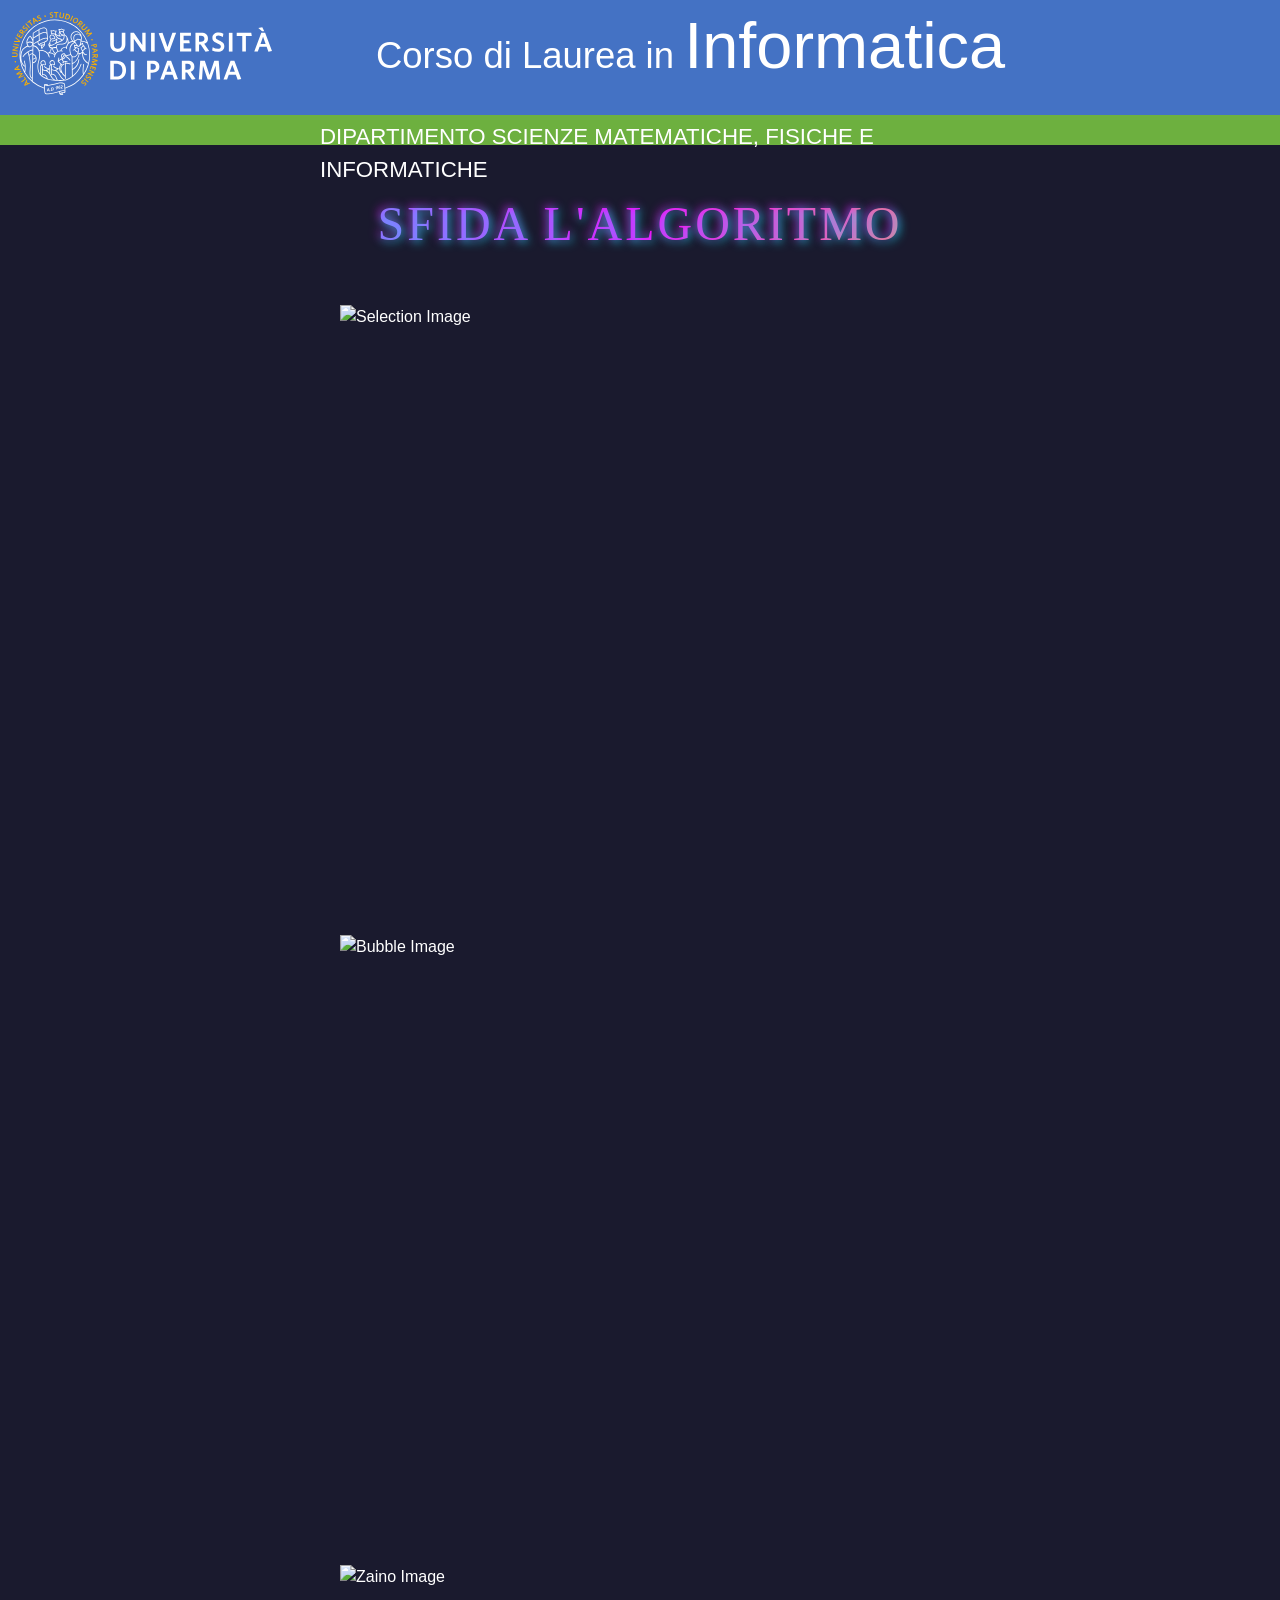
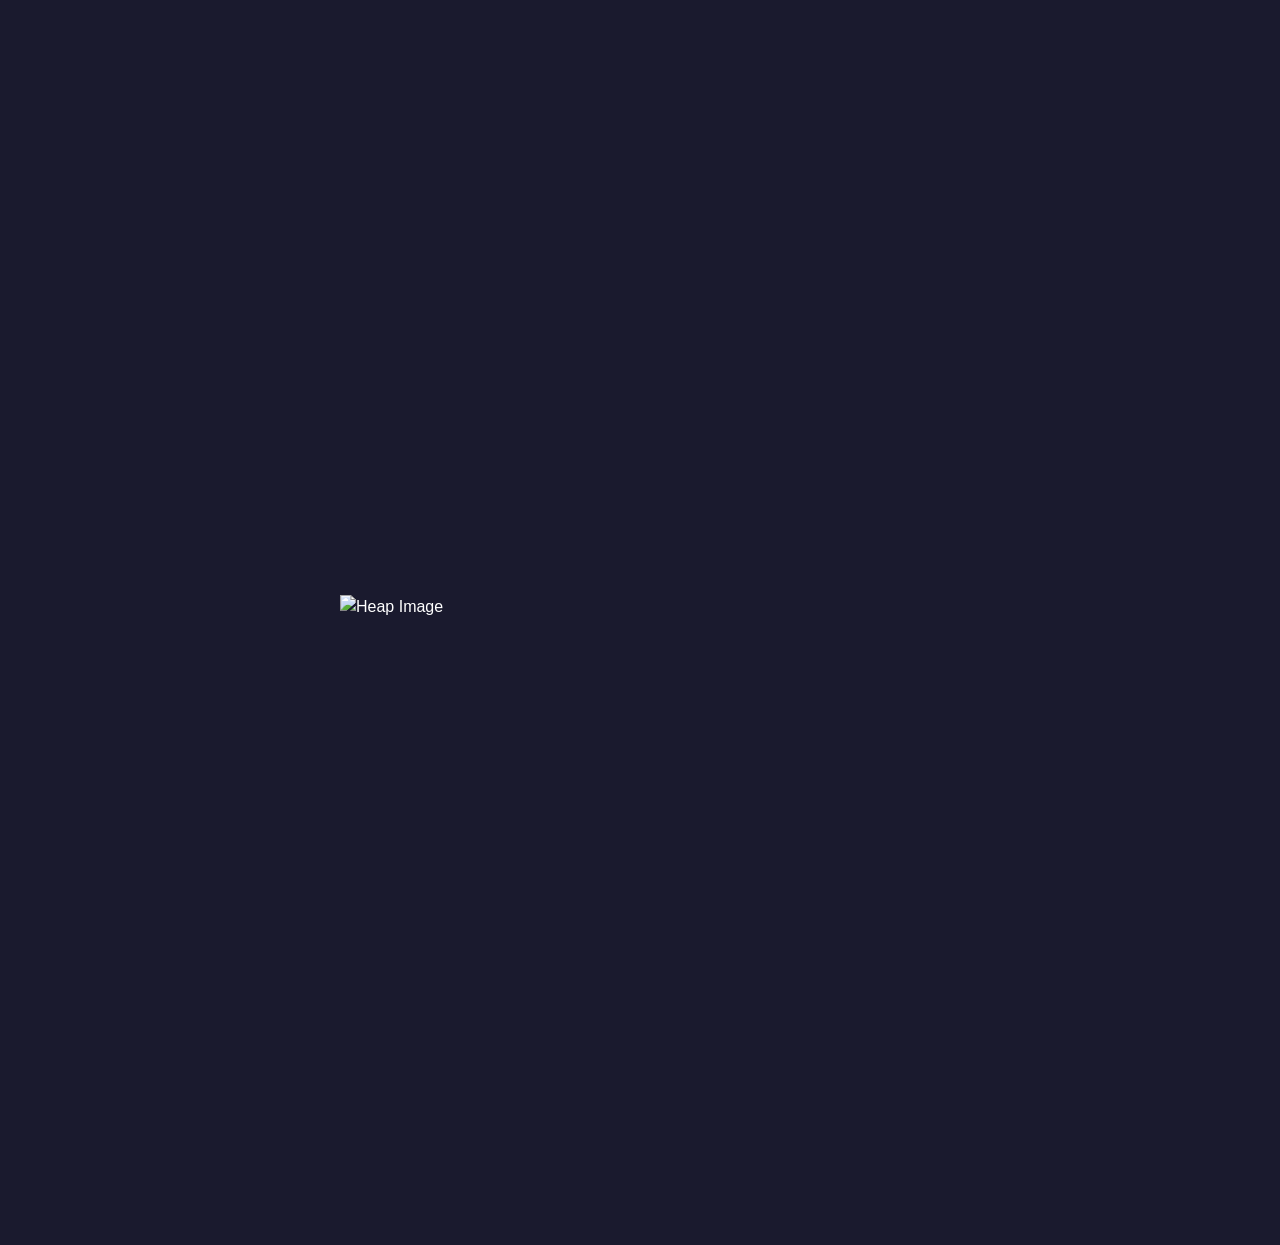
==== index.html @ 45ac34fc "modification on the main page of algorithms" ====
<!DOCTYPE html>
<html lang="en">
<head>
    <meta charset="UTF-8">
    <meta name="viewport" content="width=device-width, initial-scale=1.0">
    <meta http-equiv="X-UA-Compatible" content="IE=edge">
    <title>Sfida l'algoritmo</title>
      <link
      rel="icon"
      type="image/ico"
      href="https://francescorosi3.github.io/NotteRicercatori/logo%20-%20Copia.png"
    />
    <link rel="stylesheet" href="./Sfida l&#39;algoritmo_files/css" />
    <script src="./Sfida l&#39;algoritmo_files/jquery-3.6.0.min.js.download"></script>
    <script src="./Sfida l&#39;algoritmo_files/jquery-ui.js.download"></script>
    <link href="https://cdn.jsdelivr.net/npm/bootstrap@5.3.8/dist/css/bootstrap.min.css" rel="stylesheet" integrity="sha384-sRIl4kxILFvY47J16cr9ZwB07vP4J8+LH7qKQnuqkuIAvNWLzeN8tE5YBujZqJLB" crossorigin="anonymous">
    <link rel="stylesheet" href="sfida.css">
</head>
<body>
      <header>
      <div id="cont">
        <a
          href="https://francescorosi3.github.io/NotteRicercatori/grid/index.html"
        >
          <img
            id="id_logo"
            src="./Sfida l&#39;algoritmo_files/logo.svg"
            style="width: 260px"
          />
        </a>
        <p id="uno" style="margin-top: 5px">
          Corso di Laurea in <span id="due"> Informatica</span>
        </p>
      </div>
    </header>
     <div class="subheader">
      <span>DIPARTIMENTO SCIENZE MATEMATICHE, FISICHE E INFORMATICHE</span>
    </div>
        <!-- start here -->
    <div class="container">
   <div class="title"><h1>SFIDA L'ALGORITMO</h1></div>
   <div class="game-grid">
    <div class="selection">
        <!-- Add your image inside -->
        <img src="/edu-algos/SELECTION SORT_files/Screenshot from 2025-12-06 21-57-52.png" alt="Selection Image">
    </div>
    <div class="bubble">
        <!-- Add your image inside -->
        <img src="/edu-algos/BUBBLE SORT_files/Pasted image.png" alt="Bubble Image">
    </div>
    <div class="zaino">
        <!-- Add your image inside -->
        <img src="/edu-algos/Zaino_Game/Pasted image.png" alt="Zaino Image">
    </div>
    <div class="heap">
        <!-- Add your image inside -->
        <img src="/edu-algos/HEAP SORT_files/Pasted image.png" alt="Heap Image">
    </div>
</div>

      

   </div>
      <!-- end here  -->

    

    
</body>
</html>
---- sfida.css ----
body {
    background-color: #1a1a2e;
    color: #ffffff; /* makes text readable */
    font-family: 'Arial', sans-serif;
}

.title{
  grid-area: tit;
  margin-top:2%;
  height:60px;
   text-align: center;
    margin-top: 50px;
}
.title h1 {
    font-family: 'Press Start 2P', cursive; /* Retro/gaming vibe */
    font-size: 3rem;
    color: #00ffff; /* Neon cyan for that gaming glow */
    background: linear-gradient(90deg, #00ffff, #ff00ff, #ffff00);
    background-clip: text;
    -webkit-background-clip: text;
    color: transparent; /* make gradient visible */
    text-transform: uppercase;
    letter-spacing: 3px;
    text-shadow: 2px 2px 10px rgba(0, 255, 255, 0.7), 
                 -2px -2px 10px rgba(255, 0, 255, 0.7);
    animation: glow 2s ease-in-out infinite alternate;
}
/* Simple glow animation */
@keyframes glow {
    0% {
        text-shadow: 2px 2px 10px rgba(0, 255, 255, 0.7), 
                     -2px -2px 10px rgba(255, 0, 255, 0.7);
    }
    50% {
        text-shadow: 4px 4px 20px rgba(0, 255, 255, 0.9), 
                     -4px -4px 20px rgba(255, 0, 255, 0.9);
    }
    100% {
        text-shadow: 2px 2px 10px rgba(0, 255, 255, 0.7), 
                     -2px -2px 10px rgba(255, 0, 255, 0.7);
    }
}

/* Grid layout for the squares */
.game-grid {
    display: flex;
    justify-content: center; /* center horizontally */
    gap: 30px; /* space between squares */
    margin: 50px 0;
    flex-wrap: wrap; /* allows new rows when adding more squares */
}

/* Base style for the squares */
.selection, .bubble, .zaino, .heap {
    width: 600px;
    height: 600px;
    background-color: #1a1a2e; /* dark game background */
    border: 3px  #00ffff; /* neon border */
    display: flex;
    align-items: center;
    justify-content: center;
    overflow: hidden;
    position: relative;
    transition: transform 0.3s ease, box-shadow 0.3s ease, border-color 0.3s ease;
    cursor: pointer;
}

/* Add image inside squares */
.selection img, .bubble img, .zaino img , .heap img{
   width: 100%;
    height: 100%;
    object-fit: cover; /* makes the image fill the div completely */
    transition: transform 0.3s ease;
}

/* Hover effect: zoom and glow */
.selection:hover, .bubble:hover, .zaino:hover, .heap:hover{
    transform: scale(1.05);
    box-shadow: 0 0 40px #00ffff, 0 0 80px #ff00ff;
    border-color: #ff00ff;
}

.selection:hover img, .bubble:hover img, .zaino:hover img, .heap:hover {
    transform: scale(1.1);
}


.grid-container {
  display: grid;
  grid-template-areas:
  'tit tit'
  'sel bub zai hea';
  gap: 5px;
  background-color: #eaeceb;
  width:90%;
  margin:0% 10%;
}

  .grid-container > div {

    text-align: center;
    padding: 20px 0;
    border-radius:20px;
    font-size:3ch;
  }


  html{
  font-family: 'Segoe UI', Tahoma, Geneva, Verdana, sans-serif;
   background-color: #1a1a2e;
    color: #ffffff; /* makes text readable */
    font-family: 'Arial', sans-serif;
  background-image: "logoGrigio.png";
}


header{
  background-color: rgb(68,114,196);
  width:110%;
  margin-left:-8px;
  margin-top:-8px;
  color:white;
  font-family:Lato, Geneva, Tahoma, sans-serif;
  display:flex;
  height:fit-content;

}

#id_logo{
  grid-area:logo;
  float:left;
  margin:20px 0px 20px 20px;
  width:10%;
}

/* va bene per pc 
p#uno{
  grid-area:uno;
  font-size:4ch;
  float:left;
  align-items:center;
  position: absolute;
  left: 50%;
  transform: translate( -50%);
  border:1px solid black;
}*/

p#uno{
  font-size:4.1ch;
  float:left;
  align-items:center;
  position: absolute;
  margin-left:30%;
  /* border:1px solid black; */
}



#due{
  grid-area:due;
  font-size:3.2ch;
}



.subheader{
  background-color: rgb(109,176,63);
  color:white;
  
  width:110%;
  height:30.5px;
  
  margin-left:-8px;
  padding-top:5px;
  padding-bottom: 5px;
  
  font-family:Lato, Geneva, Tahoma, sans-serif;
  font-size:2.5ch;
 
}

.subheader>span{
  left: 50%;
  transform: translate( -50%);
  align-items:center;
  position: absolute;
}

.shp{
  background-color: rgb(109,176,63);
  color:white;
  
  width:110%;
  height:37px;

  text-align:center;

  margin-left:-8px;
  padding-top:5px;

  font-family:Lato, Geneva, Tahoma, sans-serif;
  font-size:3.5ch;
}
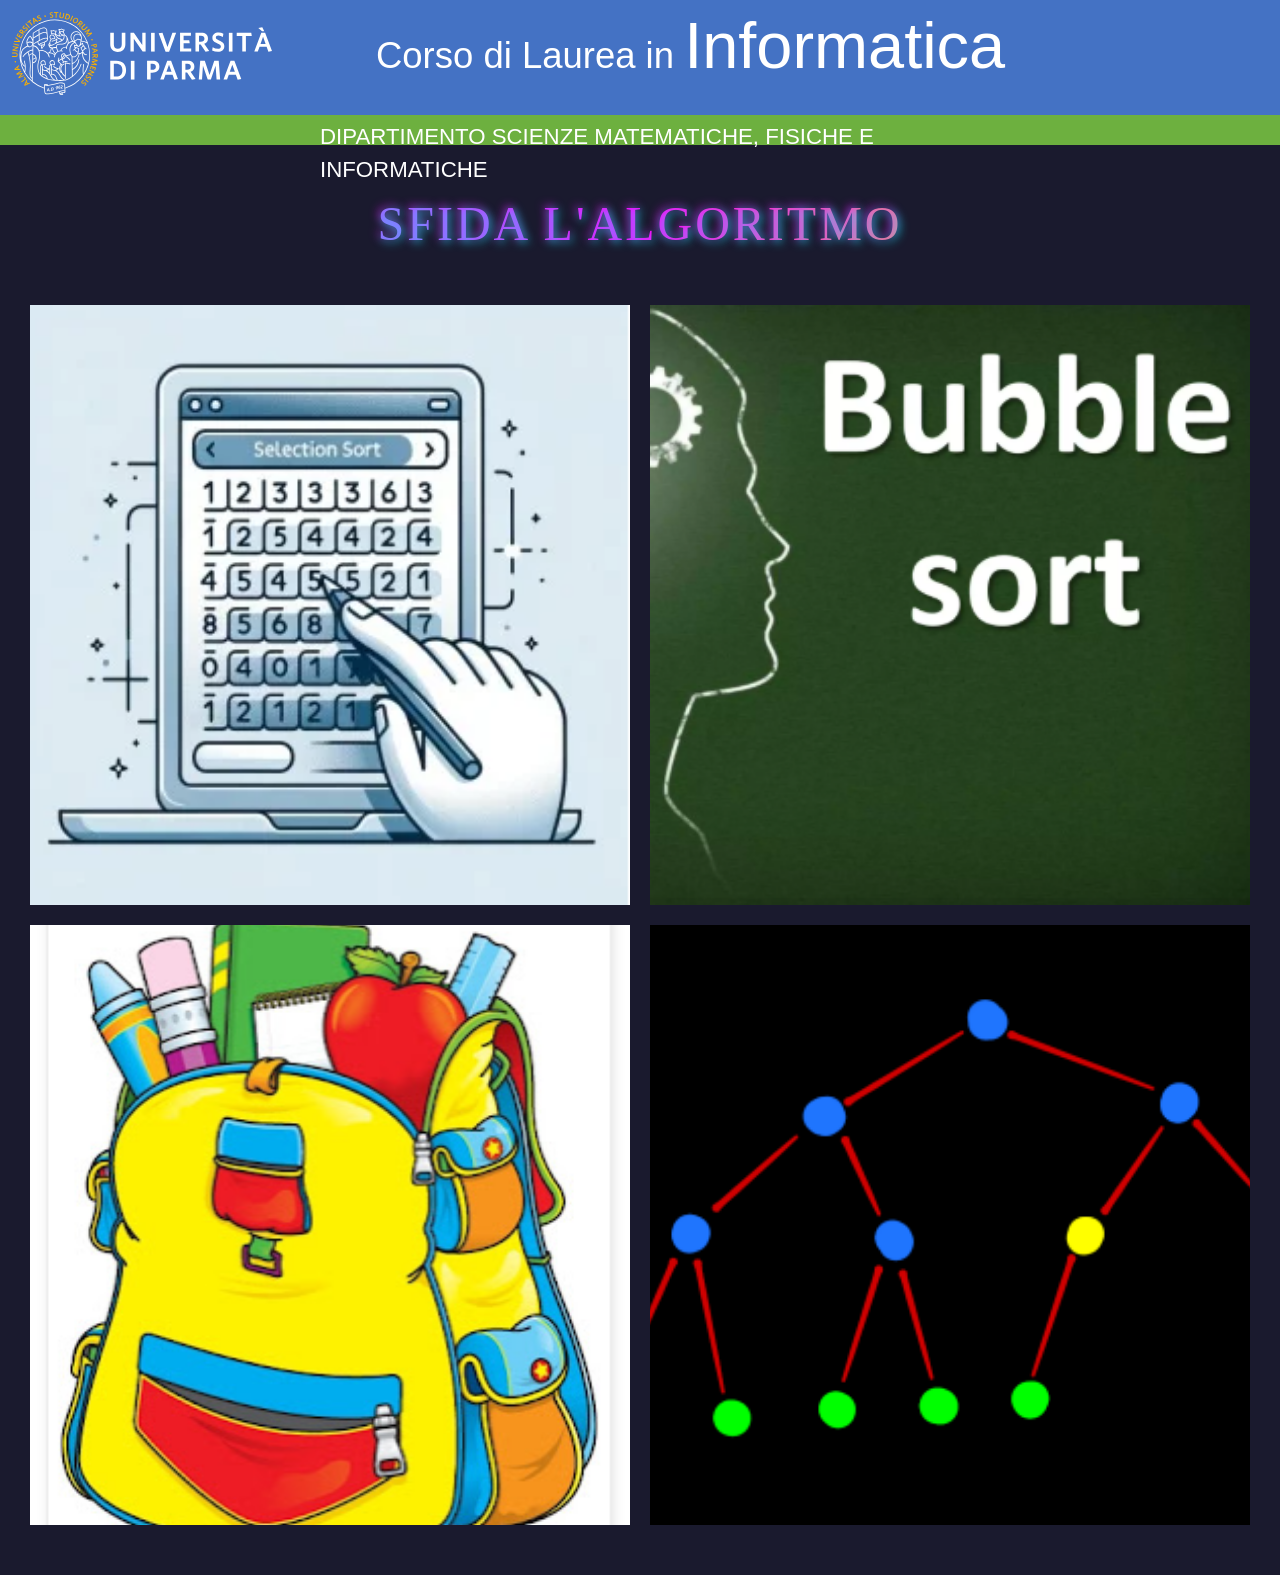
==== commit f98a5c5c: "modification on the main page of algorithms" ====
--- a/index.html
+++ b/index.html
@@ -42,19 +42,19 @@
    <div class="game-grid">
     <div class="selection">
         <!-- Add your image inside -->
-        <img src="/edu-algos/SELECTION SORT_files/Screenshot from 2025-12-06 21-57-52.png" alt="Selection Image">
+        <img src="./SELECTION SORT_files/Screenshot from 2025-12-06 21-57-52.png" alt="Selection Image" id="selection">
     </div>
     <div class="bubble">
         <!-- Add your image inside -->
-        <img src="/edu-algos/BUBBLE SORT_files/Pasted image.png" alt="Bubble Image">
+        <img src="./BUBBLE SORT_files/Pasted image.png" alt="Bubble Image" id="bubble">
     </div>
     <div class="zaino">
         <!-- Add your image inside -->
-        <img src="/edu-algos/Zaino_Game/Pasted image.png" alt="Zaino Image">
+        <img src="./Zaino_Game/Pasted image.png" alt="Zaino Image" id="zaino">
     </div>
     <div class="heap">
         <!-- Add your image inside -->
-        <img src="/edu-algos/HEAP SORT_files/Pasted image.png" alt="Heap Image">
+        <img src="./HEAP SORT_files/Pasted image.png" alt="Heap Image" id="heap">
     </div>
 </div>
 
@@ -65,6 +65,6 @@
 
     
 
-    
+    <script src="./sfida.js" ></script>
 </body>
 </html>
--- a/sfida.css
+++ b/sfida.css
@@ -202,5 +202,12 @@
   font-size:3.5ch;
 }
 
-
-
+.game-grid {
+    display: grid;
+    /* Creates exactly 2 columns of equal width */
+    grid-template-columns: 1fr 1fr;
+    /* Adds consistent spacing between all items */
+    gap: 20px;
+}
+
+
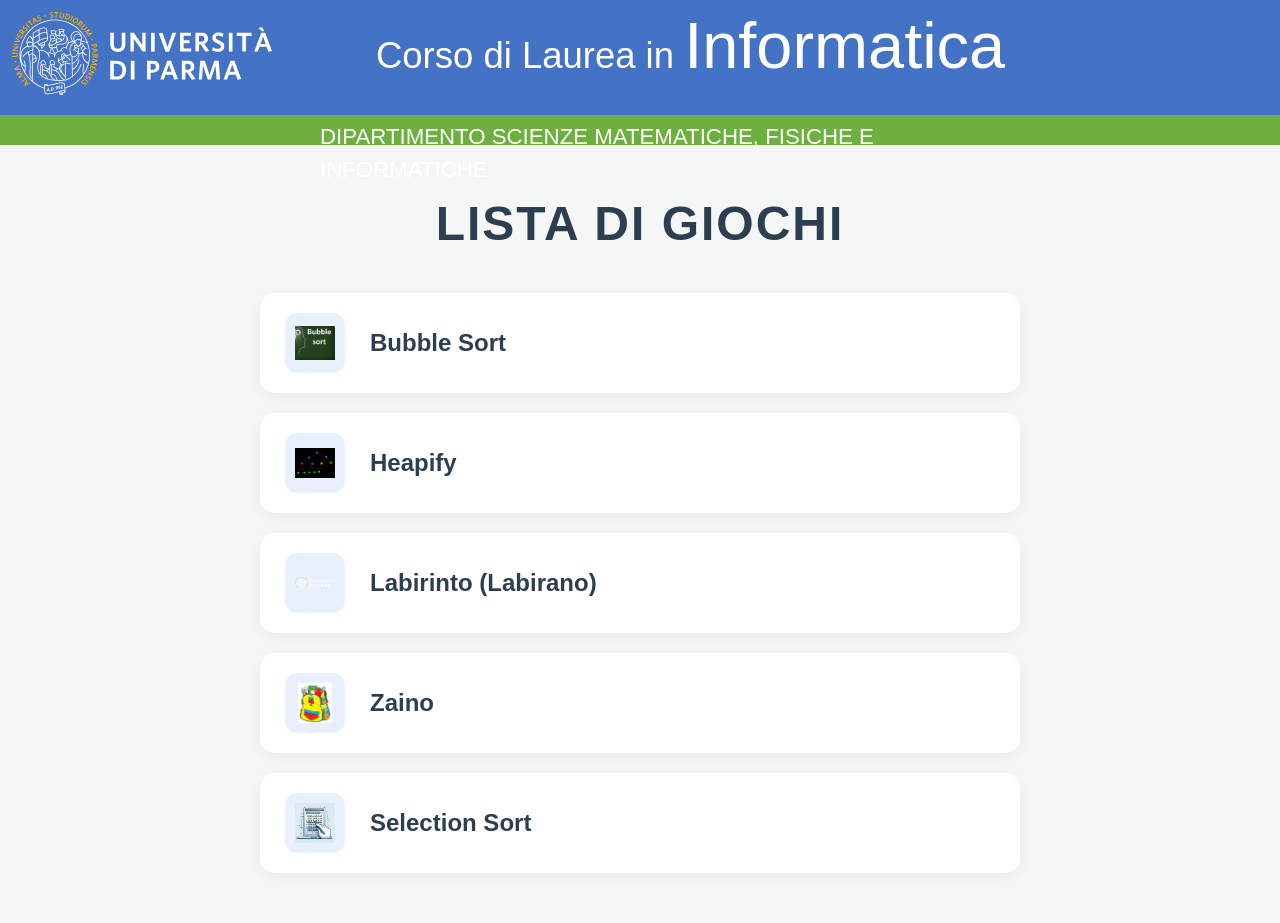
==== commit 46aa0c10: "New features to the game and update the list of games" ====
--- a/index.html
+++ b/index.html
@@ -17,7 +17,7 @@
     <link rel="stylesheet" href="sfida.css">
 </head>
 <body>
-      <header>
+    <header>
       <div id="cont">
         <a
           href="https://francescorosi3.github.io/NotteRicercatori/grid/index.html"
@@ -38,23 +38,41 @@
     </div>
         <!-- start here -->
     <div class="container">
-   <div class="title"><h1>SFIDA L'ALGORITMO</h1></div>
-   <div class="game-grid">
-    <div class="selection">
-        <!-- Add your image inside -->
-        <img src="./SELECTION SORT_files/Screenshot from 2025-12-06 21-57-52.png" alt="Selection Image" id="selection">
+   <div class="title"><h1>Lista di giochi</h1></div>
+   <div class="game-list">
+    <div class="game-item" id="bubble">
+        <div class="icon-container">
+            <img src="./BUBBLE SORT_files/Pasted image.png" alt="Bubble Sort">
+        </div>
+        <span class="game-name">Bubble Sort</span>
     </div>
-    <div class="bubble">
-        <!-- Add your image inside -->
-        <img src="./BUBBLE SORT_files/Pasted image.png" alt="Bubble Image" id="bubble">
+    
+    <div class="game-item" id="heap">
+        <div class="icon-container">
+            <img src="./HEAP SORT_files/Pasted image.png" alt="Heap Sort">
+        </div>
+        <span class="game-name">Heapify</span>
     </div>
-    <div class="zaino">
-        <!-- Add your image inside -->
-        <img src="./Zaino_Game/Pasted image.png" alt="Zaino Image" id="zaino">
+
+    <div class="game-item" id="labirano">
+        <div class="icon-container">
+            <img src="./labirinto/icons/logo.svg" alt="Labirano">
+        </div>
+        <span class="game-name">Labirinto (Labirano)</span>
     </div>
-    <div class="heap">
-        <!-- Add your image inside -->
-        <img src="./HEAP SORT_files/Pasted image.png" alt="Heap Image" id="heap">
+
+    <div class="game-item" id="zaino">
+        <div class="icon-container">
+            <img src="./Zaino_Game/Pasted image.png" alt="Zaino Game">
+        </div>
+        <span class="game-name">Zaino</span>
+    </div>
+
+    <div class="game-item" id="selection">
+        <div class="icon-container">
+            <img src="./SELECTION SORT_files/Screenshot from 2025-12-06 21-57-52.png" alt="Selection Sort">
+        </div>
+        <span class="game-name">Selection Sort</span>
     </div>
 </div>
 
--- a/sfida.css
+++ b/sfida.css
@@ -1,119 +1,87 @@
 body {
-    background-color: #1a1a2e;
-    color: #ffffff; /* makes text readable */
-    font-family: 'Arial', sans-serif;
+  background-color: #f4f7f6; /* Clean, light background */
+  color: #333; /* Dark text for readability */
+  font-family: "Segoe UI", Tahoma, Geneva, Verdana, sans-serif;
+  margin: 0;
+  padding: 0;
 }
 
-.title{
-  grid-area: tit;
-  margin-top:2%;
-  height:60px;
-   text-align: center;
-    margin-top: 50px;
-}
-.title h1 {
-    font-family: 'Press Start 2P', cursive; /* Retro/gaming vibe */
-    font-size: 3rem;
-    color: #00ffff; /* Neon cyan for that gaming glow */
-    background: linear-gradient(90deg, #00ffff, #ff00ff, #ffff00);
-    background-clip: text;
-    -webkit-background-clip: text;
-    color: transparent; /* make gradient visible */
-    text-transform: uppercase;
-    letter-spacing: 3px;
-    text-shadow: 2px 2px 10px rgba(0, 255, 255, 0.7), 
-                 -2px -2px 10px rgba(255, 0, 255, 0.7);
-    animation: glow 2s ease-in-out infinite alternate;
-}
-/* Simple glow animation */
-@keyframes glow {
-    0% {
-        text-shadow: 2px 2px 10px rgba(0, 255, 255, 0.7), 
-                     -2px -2px 10px rgba(255, 0, 255, 0.7);
-    }
-    50% {
-        text-shadow: 4px 4px 20px rgba(0, 255, 255, 0.9), 
-                     -4px -4px 20px rgba(255, 0, 255, 0.9);
-    }
-    100% {
-        text-shadow: 2px 2px 10px rgba(0, 255, 255, 0.7), 
-                     -2px -2px 10px rgba(255, 0, 255, 0.7);
-    }
+.title {
+  text-align: center;
+  margin-top: 50px;
+  margin-bottom: 40px;
 }
 
-/* Grid layout for the squares */
-.game-grid {
-    display: flex;
-    justify-content: center; /* center horizontally */
-    gap: 30px; /* space between squares */
-    margin: 50px 0;
-    flex-wrap: wrap; /* allows new rows when adding more squares */
+.title h1 {
+  font-family: "Segoe UI", sans-serif;
+  font-weight: 800;
+  font-size: 3rem;
+  color: #2c3e50;
+  text-transform: uppercase;
+  letter-spacing: 2px;
+  margin: 0;
 }
 
-/* Base style for the squares */
-.selection, .bubble, .zaino, .heap {
-    width: 600px;
-    height: 600px;
-    background-color: #1a1a2e; /* dark game background */
-    border: 3px  #00ffff; /* neon border */
-    display: flex;
-    align-items: center;
-    justify-content: center;
-    overflow: hidden;
-    position: relative;
-    transition: transform 0.3s ease, box-shadow 0.3s ease, border-color 0.3s ease;
-    cursor: pointer;
+/* Container for the list */
+.game-list {
+  display: flex;
+  flex-direction: column;
+  align-items: center;
+  gap: 20px;
+  max-width: 800px;
+  margin: 0 auto 50px auto;
+  padding: 0 20px;
 }
 
-/* Add image inside squares */
-.selection img, .bubble img, .zaino img , .heap img{
-   width: 100%;
-    height: 100%;
-    object-fit: cover; /* makes the image fill the div completely */
-    transition: transform 0.3s ease;
+/* Individual Game Item Card */
+.game-item {
+  display: flex;
+  align-items: center;
+  background-color: #ffffff;
+  width: 100%;
+  padding: 20px;
+  border-radius: 15px;
+  box-shadow: 0 4px 15px rgba(0, 0, 0, 0.05);
+  transition:
+    transform 0.2s ease,
+    box-shadow 0.2s ease;
+  cursor: pointer;
+  border-left: 5px solid transparent;
 }
 
-/* Hover effect: zoom and glow */
-.selection:hover, .bubble:hover, .zaino:hover, .heap:hover{
-    transform: scale(1.05);
-    box-shadow: 0 0 40px #00ffff, 0 0 80px #ff00ff;
-    border-color: #ff00ff;
+.game-item:hover {
+  transform: translateY(-3px);
+  box-shadow: 0 8px 25px rgba(0, 0, 0, 0.1);
+  border-left: 5px solid #3498db; /* Accent color on hover */
 }
 
-.selection:hover img, .bubble:hover img, .zaino:hover img, .heap:hover {
-    transform: scale(1.1);
+/* Icon Container */
+.icon-container {
+  width: 60px;
+  height: 60px;
+  display: flex;
+  align-items: center;
+  justify-content: center;
+  background-color: #e8f0fe;
+  border-radius: 12px;
+  margin-right: 25px;
+  flex-shrink: 0;
 }
 
-
-.grid-container {
-  display: grid;
-  grid-template-areas:
-  'tit tit'
-  'sel bub zai hea';
-  gap: 5px;
-  background-color: #eaeceb;
-  width:90%;
-  margin:0% 10%;
+.icon-container img {
+  width: 40px;
+  height: 40px;
+  object-fit: contain;
 }
 
-  .grid-container > div {
-
-    text-align: center;
-    padding: 20px 0;
-    border-radius:20px;
-    font-size:3ch;
-  }
-
-
-  html{
-  font-family: 'Segoe UI', Tahoma, Geneva, Verdana, sans-serif;
-   background-color: #1a1a2e;
-    color: #ffffff; /* makes text readable */
-    font-family: 'Arial', sans-serif;
-  background-image: "logoGrigio.png";
+/* Game Name Text */
+.game-name {
+  font-size: 1.5rem;
+  font-weight: 600;
+  color: #2c3e50;
 }
 
-
+/* Header Styles - Restored to Original */
 header{
   background-color: rgb(68,114,196);
   width:110%;
@@ -123,7 +91,11 @@
   font-family:Lato, Geneva, Tahoma, sans-serif;
   display:flex;
   height:fit-content;
+}
 
+#cont {
+    /* No specific style in original for #cont, but it was used for structure */
+    display: block;
 }
 
 #id_logo{
@@ -131,19 +103,8 @@
   float:left;
   margin:20px 0px 20px 20px;
   width:10%;
+  /* Original width was controlled inline style="width: 260px" and JS, so we keep CSS minimal here as it was */
 }
-
-/* va bene per pc 
-p#uno{
-  grid-area:uno;
-  font-size:4ch;
-  float:left;
-  align-items:center;
-  position: absolute;
-  left: 50%;
-  transform: translate( -50%);
-  border:1px solid black;
-}*/
 
 p#uno{
   font-size:4.1ch;
@@ -151,32 +112,28 @@
   align-items:center;
   position: absolute;
   margin-left:30%;
-  /* border:1px solid black; */
+  color: white; /* Ensure text is white on blue background */
 }
-
-
 
 #due{
   grid-area:due;
   font-size:3.2ch;
+  color: white;
 }
-
-
 
 .subheader{
   background-color: rgb(109,176,63);
   color:white;
-  
+
   width:110%;
   height:30.5px;
-  
+
   margin-left:-8px;
   padding-top:5px;
   padding-bottom: 5px;
-  
+
   font-family:Lato, Geneva, Tahoma, sans-serif;
   font-size:2.5ch;
- 
 }
 
 .subheader>span{
@@ -186,28 +143,27 @@
   position: absolute;
 }
 
-.shp{
-  background-color: rgb(109,176,63);
-  color:white;
-  
-  width:110%;
-  height:37px;
+/* Responsive adjustments */
+@media (max-width: 768px) {
+  .title h1 {
+    font-size: 2rem;
+  }
 
-  text-align:center;
+  .game-item {
+    padding: 15px;
+  }
 
-  margin-left:-8px;
-  padding-top:5px;
+  .game-name {
+    font-size: 1.2rem;
+  }
 
-  font-family:Lato, Geneva, Tahoma, sans-serif;
-  font-size:3.5ch;
+  #cont {
+    flex-direction: column;
+    text-align: center;
+  }
+
+  p#uno {
+    margin-left: 0;
+    margin-top: 10px;
+  }
 }
-
-.game-grid {
-    display: grid;
-    /* Creates exactly 2 columns of equal width */
-    grid-template-columns: 1fr 1fr;
-    /* Adds consistent spacing between all items */
-    gap: 20px;
-}
-
-
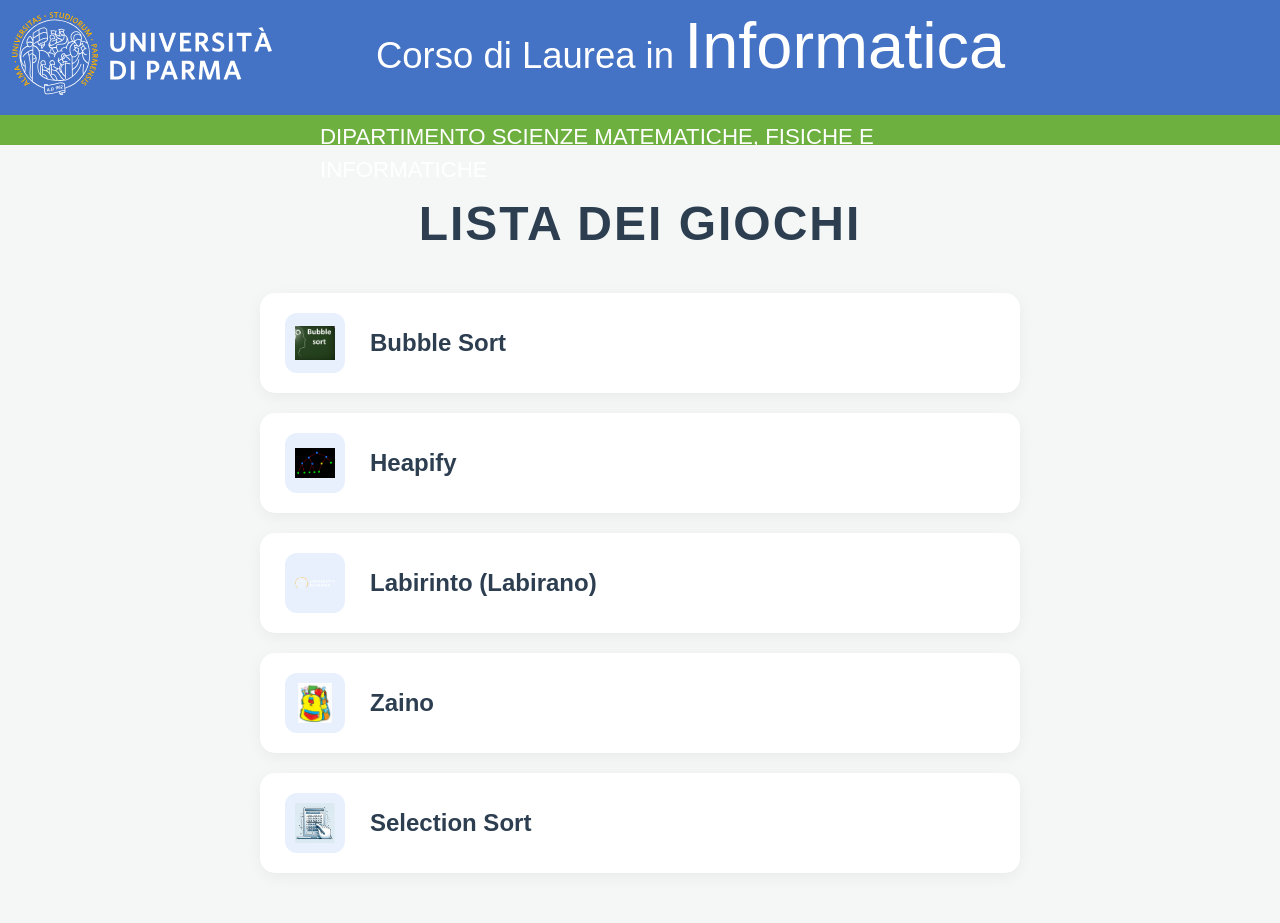
==== commit c9d377fe: "updates" ====
--- a/index.html
+++ b/index.html
@@ -38,7 +38,7 @@
     </div>
         <!-- start here -->
     <div class="container">
-   <div class="title"><h1>Lista di giochi</h1></div>
+   <div class="title"><h1>Lista dei giochi</h1></div>
    <div class="game-list">
     <div class="game-item" id="bubble">
         <div class="icon-container">
